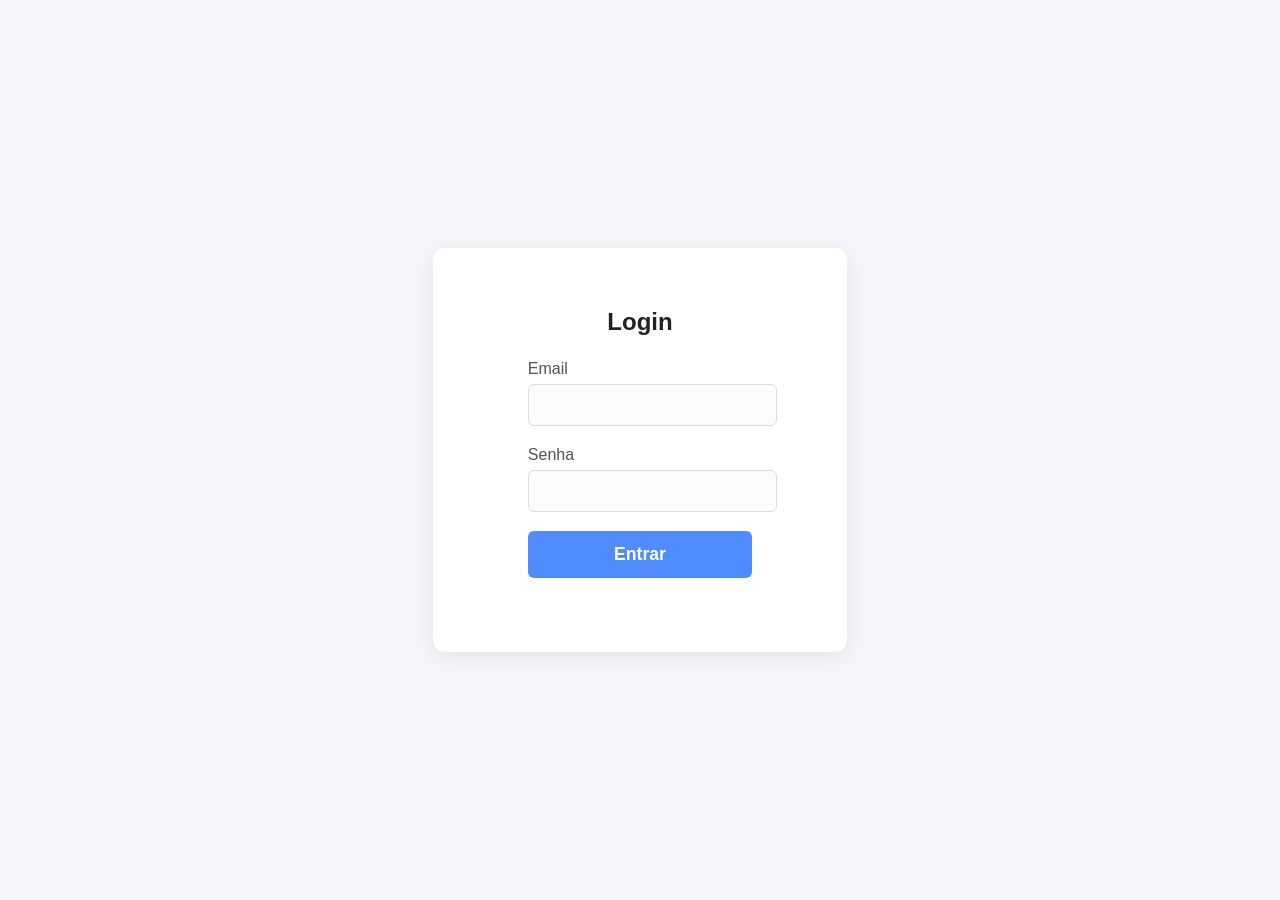
==== frontend/login.html @ 240af9da "Tela inicial de Login" ====
<!DOCTYPE html>
<html lang="pt-br">
<head>
    <meta charset="UTF-8">
    <meta name="viewport" content="width=device-width, initial-scale=1.0">
    <title>Login - Gerenciador de Calorias</title>
    <link rel="stylesheet" href="login.css">
</head>
<body>
    <div class="login-container">
        <h2>Login</h2>
        <form id="login-form">
            <div class="input-group">
                <label for="email">Email</label>
                <input type="email" id="email" name="email" required>
            </div>
            <div class="input-group">
                <label for="senha">Senha</label>
                <input type="password" id="senha" name="senha" required>
            </div>
            <button type="submit">Entrar</button>
        </form>
        <div id="login-message"></div>
    </div>
    <script src="login.js"></script>
</body>
</html>
---- frontend/login.css ----
body {
    background: #f5f6fa;
    font-family: 'Segoe UI', Tahoma, Geneva, Verdana, sans-serif;
    margin: 0;
    padding: 0;
    display: flex;
    align-items: center;
    justify-content: center;
    height: 100vh;
}

.login-container {
    background: #fff;
    padding: 2.5rem 2rem;
    border-radius: 12px;
    box-shadow: 0 4px 24px rgba(0,0,0,0.08);
    width: 100%;
    max-width: 350px;
    display: flex;
    flex-direction: column;
    align-items: center;
}

.login-container h2 {
    margin-bottom: 1.5rem;
    color: #222;
}

.input-group {
    width: 100%;
    margin-bottom: 1.2rem;
}

.input-group label {
    display: block;
    margin-bottom: 0.4rem;
    color: #555;
    font-size: 1rem;
}

.input-group input {
    width: 100%;
    padding: 0.7rem;
    border: 1px solid #ddd;
    border-radius: 6px;
    font-size: 1rem;
    background: #fafbfc;
    transition: border 0.2s;
}

.input-group input:focus {
    border: 1.5px solid #4e8cff;
    outline: none;
}

button[type="submit"] {
    width: 100%;
    padding: 0.8rem;
    background: #4e8cff;
    color: #fff;
    border: none;
    border-radius: 6px;
    font-size: 1.1rem;
    font-weight: 600;
    cursor: pointer;
    transition: background 0.2s;
}

button[type="submit"]:hover {
    background: #2563eb;
}

#login-message {
    margin-top: 1rem;
    color: #e74c3c;
    font-size: 0.95rem;
    min-height: 1.2em;
    text-align: center;
}
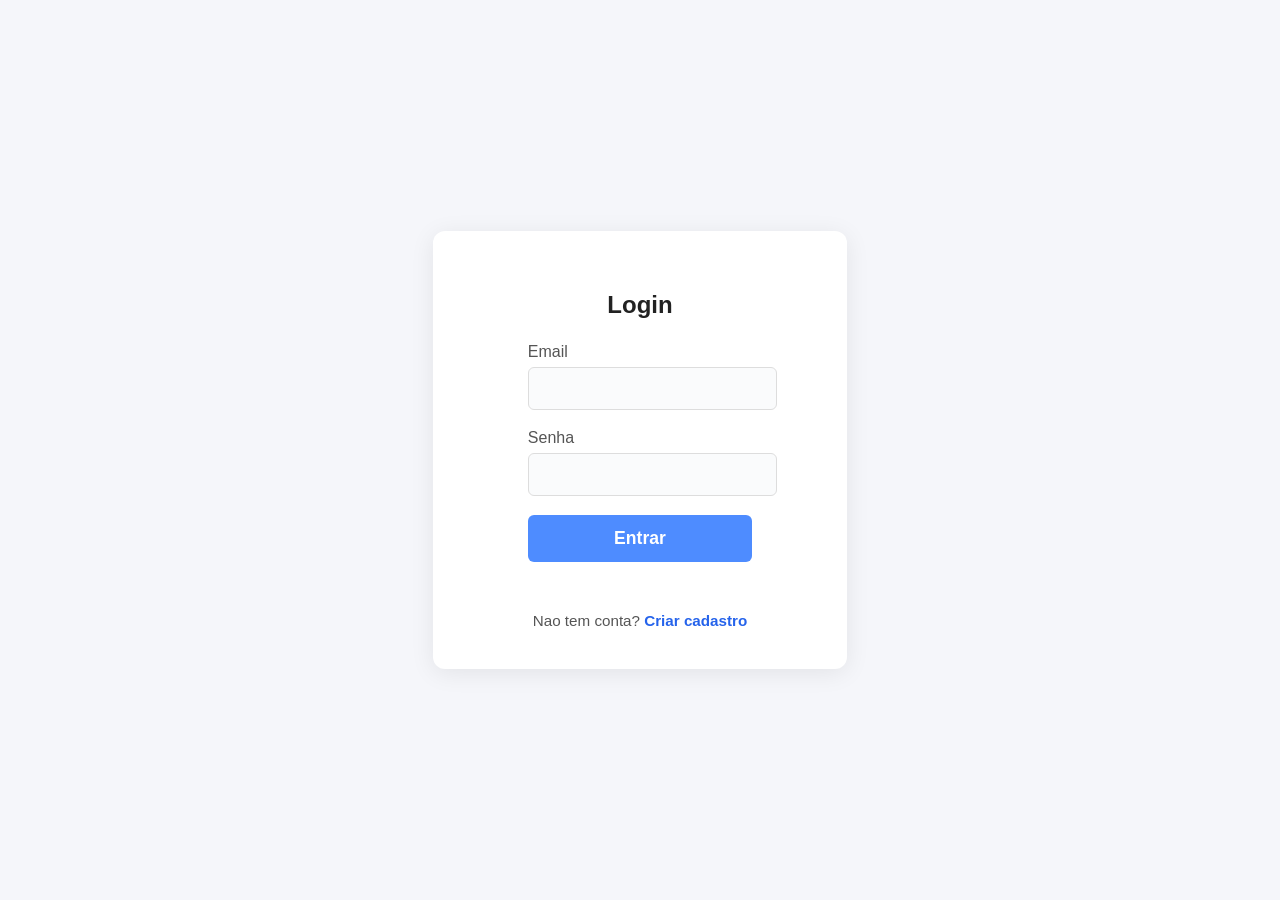
==== commit 016b8339: "Tela de login, e botão na tela de login" ====
--- a/frontend/login.html
+++ b/frontend/login.html
@@ -21,6 +21,7 @@
             <button type="submit">Entrar</button>
         </form>
         <div id="login-message"></div>
+        <p class="form-link">Nao tem conta? <a href="cadastro.html">Criar cadastro</a></p>
     </div>
     <script src="login.js"></script>
 </body>
--- a/frontend/login.css
+++ b/frontend/login.css
@@ -77,3 +77,98 @@
     min-height: 1.2em;
     text-align: center;
 }
+
+.form-link {
+    margin: 1rem 0 0;
+    color: #555;
+    font-size: 0.95rem;
+    text-align: center;
+}
+
+.form-link a {
+    color: #2563eb;
+    font-weight: 600;
+    text-decoration: none;
+}
+
+.form-link a:hover {
+    text-decoration: underline;
+}body {
+    background: #f5f6fa;
+    font-family: 'Segoe UI', Tahoma, Geneva, Verdana, sans-serif;
+    margin: 0;
+    padding: 0;
+    display: flex;
+    align-items: center;
+    justify-content: center;
+    height: 100vh;
+}
+
+.login-container {
+    background: #fff;
+    padding: 2.5rem 2rem;
+    border-radius: 12px;
+    box-shadow: 0 4px 24px rgba(0,0,0,0.08);
+    width: 100%;
+    max-width: 350px;
+    display: flex;
+    flex-direction: column;
+    align-items: center;
+}
+
+.login-container h2 {
+    margin-bottom: 1.5rem;
+    color: #222;
+}
+
+.input-group {
+    width: 100%;
+    margin-bottom: 1.2rem;
+}
+
+.input-group label {
+    display: block;
+    margin-bottom: 0.4rem;
+    color: #555;
+    font-size: 1rem;
+}
+
+.input-group input {
+    width: 100%;
+    padding: 0.7rem;
+    border: 1px solid #ddd;
+    border-radius: 6px;
+    font-size: 1rem;
+    background: #fafbfc;
+    transition: border 0.2s;
+}
+
+.input-group input:focus {
+    border: 1.5px solid #4e8cff;
+    outline: none;
+}
+
+button[type="submit"] {
+    width: 100%;
+    padding: 0.8rem;
+    background: #4e8cff;
+    color: #fff;
+    border: none;
+    border-radius: 6px;
+    font-size: 1.1rem;
+    font-weight: 600;
+    cursor: pointer;
+    transition: background 0.2s;
+}
+
+button[type="submit"]:hover {
+    background: #2563eb;
+}
+
+#login-message {
+    margin-top: 1rem;
+    color: #e74c3c;
+    font-size: 0.95rem;
+    min-height: 1.2em;
+    text-align: center;
+}
